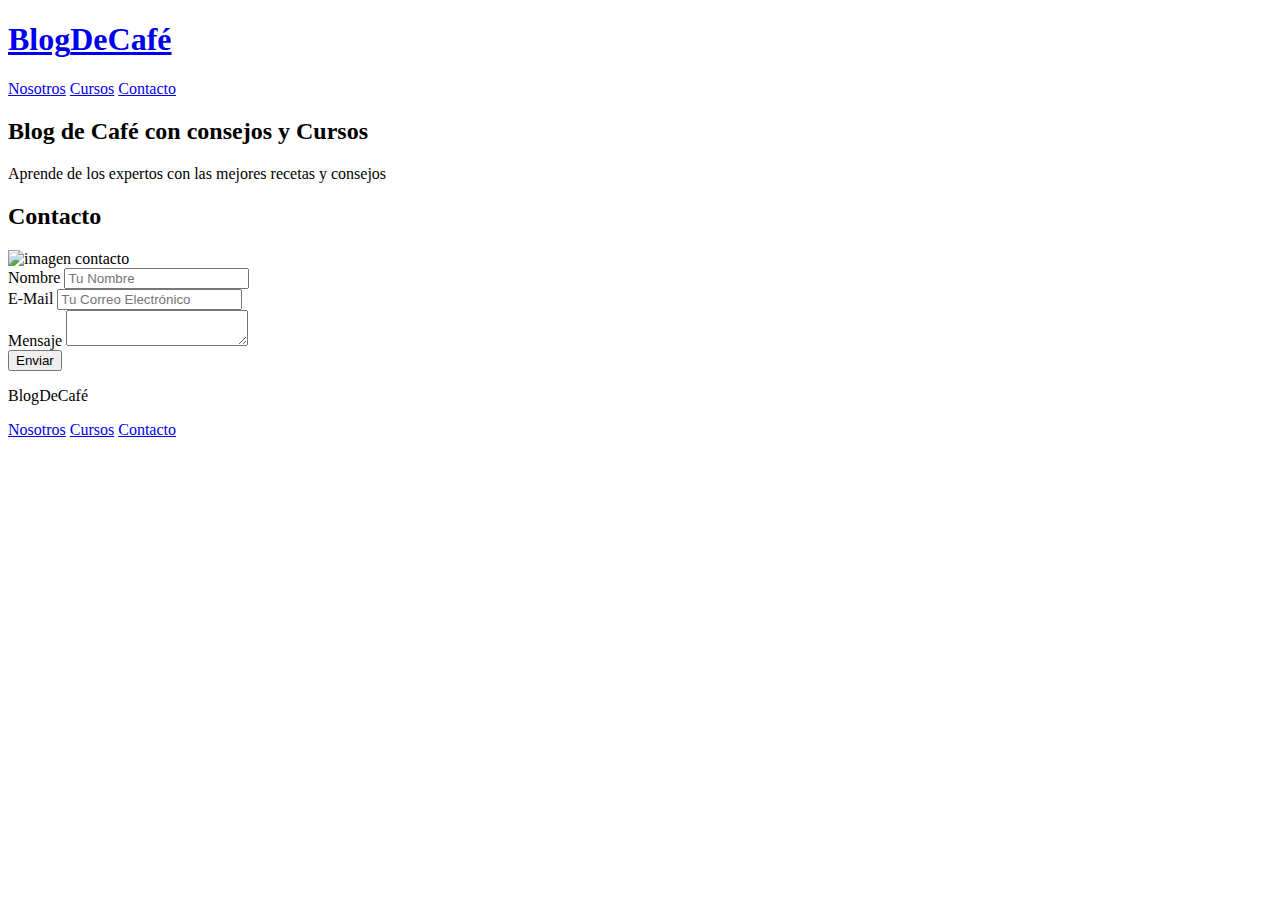
==== html/contacto.html @ 5ec3972c "First Upload" ====
<!DOCTYPE html>
<html lang="en">
<head>
    <meta charset="UTF-8">
    <meta name="viewport" content="width=device-width, initial-scale=1.0">
    <meta http-equiv="X-UA-Compatible" content="ie=edge">
    <title>Blog de Café</title>
    <link href="https://fonts.googleapis.com/css?family=Open+Sans|PT+Sans:400,700&display=swap" rel="stylesheet"> 
    <link rel="stylesheet" href="css/normalize.css">
    <link rel="stylesheet" href="css/styles.css">
</head>
<body>
     
    <header class="site-header">
            <div class="contenedor">
                <div class="barra">
                    <a href="/">
                        <h1 class="no-margin">Blog<span>DeCafé</span></h1>
                    </a>
                    <nav class="navegacion">
                        <a href="nosotros.html">Nosotros</a>
                        <a href="cursos.html">Cursos</a>
                        <a href="contacto.html">Contacto</a>
                    </nav>
                </div><!--barra-->
    
                <div class="texto-header">
                    <h2 class="no-margin">Blog de Café con consejos y Cursos</h2>
                    <p class="no-margin">Aprende de los expertos con las mejores recetas y consejos</p>
                </div>
    
            </div><!--contenedor-->
        </header>
     
    <main class="contenedor">
         <h2 class="centrar-texto">Contacto</h2>

        <div class="grid centrar-columnas">
            <div class="columnas-12">
                <img src="img/contacto.jpg" alt="imagen contacto">
            </div>

            <div class="columnas-10 formulario-contacto">
                <form action="#">
                    <div class="campo">
                            <label for="nombre">Nombre</label>
                            <input type="text" id="nombre" placeholder="Tu Nombre">
                    </div>
                    <div class="campo">
                            <label for="email">E-Mail</label>
                            <input type="email" id="email" placeholder="Tu Correo Electrónico">
                        </div>
                        <div class="campo mensaje">
                            <label for="mensaje">Mensaje</label>
                            <textarea id="mensaje"></textarea>
                        </div>
                        <div class="campo enviar">
                            <input type="submit" value="Enviar" class="btn btn-primario">
                        </div>
                </form>
            </div>
        </div>
    </main>

    <footer class="site-footer">
    <div class="contenedor">
        <div class="barra">
            <p class="no-margin">Blog<span>DeCafé</span></p>

            <nav class="navegacion">
                <a href="nosotros.html">Nosotros</a>
                <a href="cursos.html">Cursos</a>
                <a href="contacto.html">Contacto</a>
            </nav>
        </div>
    </div>
    </footer>
</body>
</html>
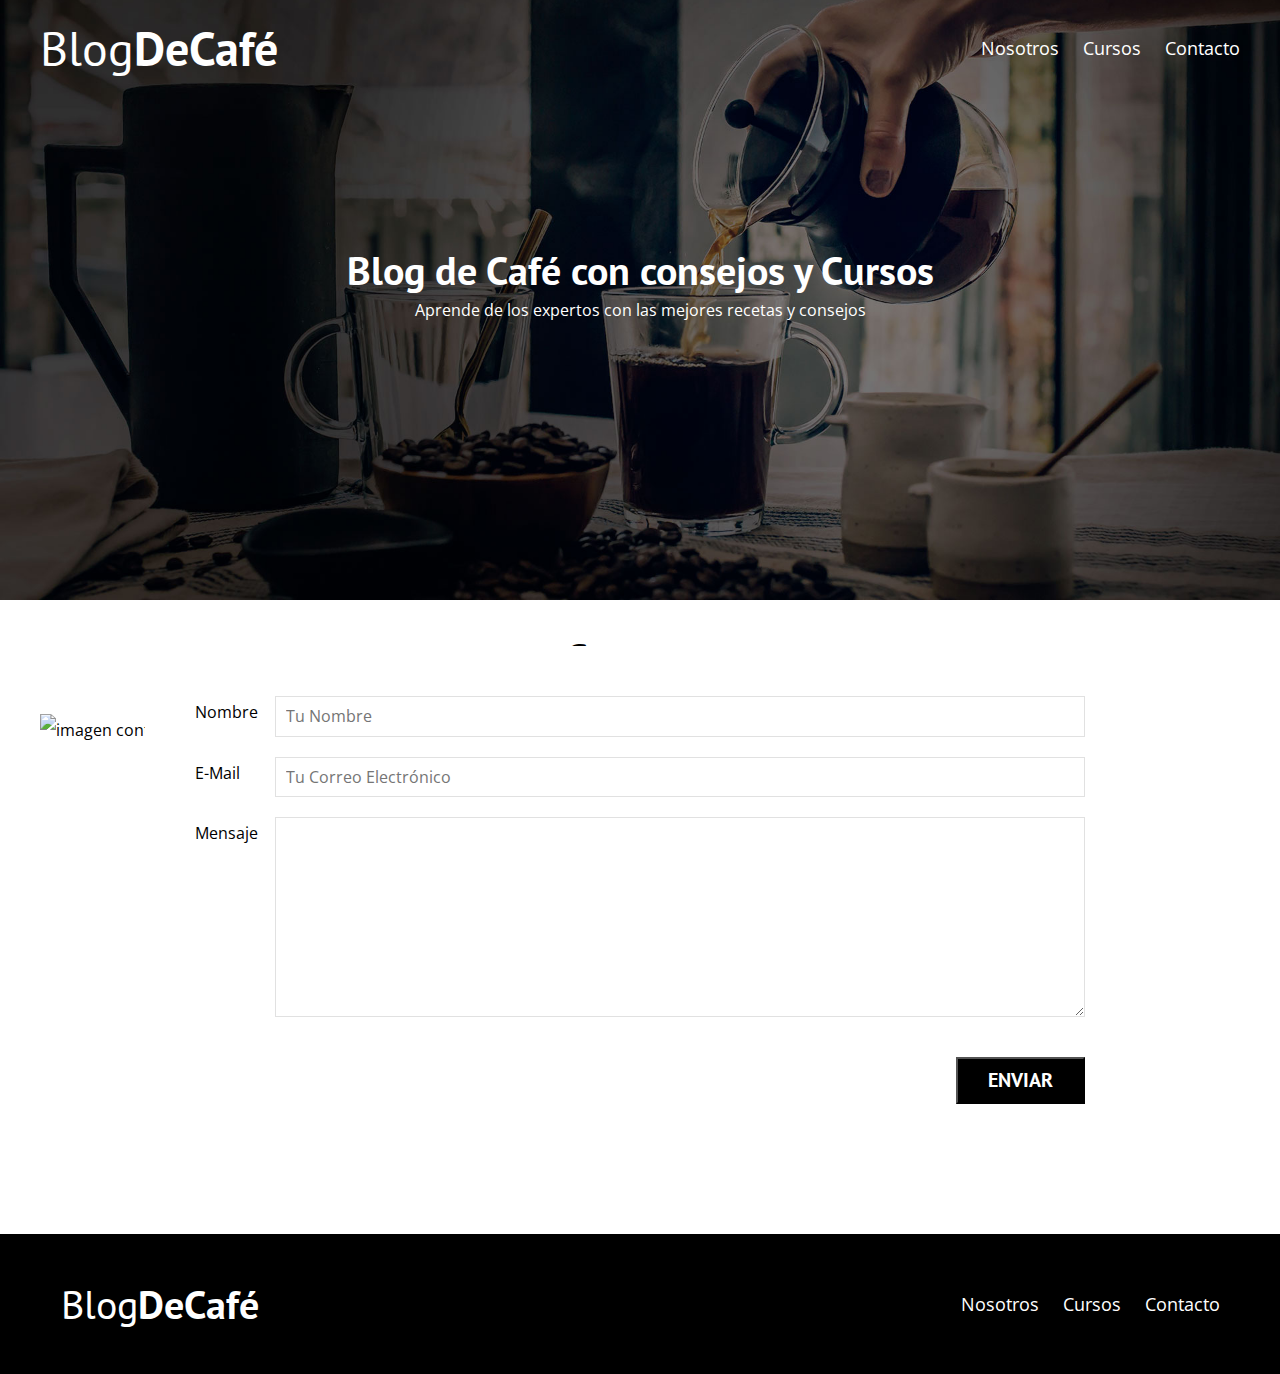
==== commit 742c8433: "Update #1" ====
--- a/html/contacto.html
+++ b/html/contacto.html
@@ -6,8 +6,8 @@
     <meta http-equiv="X-UA-Compatible" content="ie=edge">
     <title>Blog de Café</title>
     <link href="https://fonts.googleapis.com/css?family=Open+Sans|PT+Sans:400,700&display=swap" rel="stylesheet"> 
-    <link rel="stylesheet" href="css/normalize.css">
-    <link rel="stylesheet" href="css/styles.css">
+    <link rel="stylesheet" href="../css/normalize.css">
+    <link rel="stylesheet" href="../css/styles.css">
 </head>
 <body>
      
--- a/css/styles.css
+++ b/css/styles.css
@@ -0,0 +1,270 @@
+html {
+    box-sizing: border-box;
+    font-size: 62.5%; /** 1rem = 10px **/
+}
+*, *:before, *:after {
+    box-sizing: inherit;
+}
+body {
+    font-family: 'Open Sans', sans-serif;
+    font-size: 1.6rem;
+    line-height: 2;
+}
+/** Globales **/
+.contenedor {
+    max-width: 1200px;
+    width: 95%;
+    margin: 0 auto;
+}
+h1, h2, h3, h4 {
+    font-family: 'PT Sans', sans-serif;
+}
+h1 {
+    font-size: 4.8rem;
+}
+h2 {
+    font-size: 4rem;
+    line-height: 1.2;
+}
+h3 {
+    font-size: 3.2rem;
+}
+h4{
+    font-size: 2.8rem;
+}
+span {
+    font-weight: 700;
+}
+img {
+    max-width: 100%;
+}
+/** Utilidades **/
+.centrar-texto {
+    text-align: center;
+}
+.no-margin {
+    margin: 0;
+}
+
+/* Grid */
+@media (min-width: 768px) {
+    .grid {
+        display: flex;
+        justify-content: space-between;
+        flex-wrap: wrap;
+    }
+    .centrar-columnas {
+        justify-content: center;
+    }
+    .columnas-4 {
+        flex: 0 0 calc(33.3% - 1rem);
+    }
+    .columnas-6 {
+        flex: 0 0 calc(50% - 1rem);
+    }
+    .columnas-8 {
+        flex: 0 0 calc(66.6% - 1rem);
+    }
+    .columnas-10 {
+        flex: 0 0 calc(83.3% - 1rem);
+    }
+    .columnas-12 {
+        flex: 0 0 100%;
+    }
+}
+
+/* Botones */
+.btn {
+    display: block;
+    text-align: center;
+    padding: 1rem 3rem;
+    margin: 2rem 0;
+    color: #ffffff;
+    text-decoration: none;
+    font-family: 'PT Sans', sans-serif;
+    font-weight: 700;
+    text-transform: uppercase;
+    font-size: 2rem;
+    flex: 0 0 100%;
+}
+.btn:hover {
+    cursor: pointer;
+}
+@media (min-width: 768px) {
+    .btn {
+        display: inline-block;
+        flex: 0 0 auto;
+    }
+}
+
+.btn-primario {
+    background-color: #000000;
+}
+.btn-secundario {
+    background-color: #784d3c;
+}
+
+/* Header */
+@media (min-width:768px) {
+    .barra {
+        display: flex;
+        justify-content: space-between;
+        align-items: center;
+    }
+}
+.site-header {
+    background-image: url(../img/banner.jpg);
+    background-repeat: no-repeat;
+    background-position: center center;
+    background-size: cover;
+    height: 60rem;
+}
+.site-header a {
+    color: #ffffff;
+    text-decoration: none;
+}
+.site-header h1 {
+    text-align: center;
+    font-weight: 400;
+}
+
+/* Navegacion */
+.navegacion a {
+    text-align: center;
+    display: block;
+    font-size: 1.8rem;
+    color: #ffffff;
+    text-decoration: none;
+}
+@media (min-width: 768px) {
+    .navegacion a {
+        display: inline;
+        margin-right: 2rem;
+    }
+    .navegacion a:last-of-type {
+        margin: 0;
+    }
+}
+
+/* Header Texto */
+.texto-header {
+    color: #ffffff;
+    text-align: center;
+    margin-top: 5rem;
+}
+@media (min-width: 768px) {
+    .texto-header {
+        margin-top: 15rem;
+    }
+}
+.texto.header p {
+    font-size: 2.2rem;
+}
+
+/* Contenido Principal Home */
+.contenido-principal {
+    display: flex;
+    flex-wrap: wrap;
+}
+.blog, 
+.cursos {
+    flex: 0 0 100%;
+}
+.cursos {
+    order: -1;
+}
+
+@media (min-width: 768px) {
+    .contenido-principal {
+        justify-content: space-between;
+    }
+    .blog {
+        flex-basis: 66.6%;
+    }
+    .cursos {
+        flex-basis: calc(33.3% - 4rem);
+        order: 2;
+    }
+}
+
+/* Opcional */
+.entrada-blog {
+    margin-bottom: 2rem;
+    border-bottom: 1px solid #e1e1e1;
+}
+.entrada-blog:last-of-type{
+    border: none;
+}
+
+/* Cursos Sidebar */
+.cursos-lista {
+    padding: 0;
+    list-style: none;
+}
+.curso {
+    padding-top: 3rem;
+    padding-bottom: 3rem;
+    border-bottom: 1px solid #e1e1e1;
+}
+.curso:last-of-type {
+    border-bottom: none;
+}
+.curso p {
+    font-family: 'PT Sans', sans-serif;
+    font-weight: 700;
+    font-size: 2rem;
+}
+.curso p span,
+.curso p.descripcion {
+    font-weight: 400;
+}
+
+
+/* Footer */
+.site-footer {
+    background-color: #000000;
+    padding: 3rem;
+    margin-top: 4rem;
+}
+.site-footer p {
+    color: #ffffff;
+    font-size: 4rem;
+    font-weight: 400;
+    font-family: 'PT Sans', sans-serif;
+    text-align: center;
+}
+.site-footer p span {
+    font-weight: 700;
+}
+
+/* Contacto */
+.formulario-contacto {
+    background-color: #ffffff;
+    padding: 5rem;
+}
+@media (min-width: 768px) {
+    .formulario-contacto {
+        margin-top: -10rem;
+    }
+}
+.formulario-contacto .campo {
+    display: flex;
+    justify-content: space-between;
+    margin-bottom: 2rem;
+}
+.formulario-contacto .campo label {
+    flex: 0 0 8rem;
+}
+.formulario-contacto .campo input:not([type="submit"]),
+.formulario-contacto textarea {
+    flex: 1;
+    border: 1px solid #e1e1e1;
+    padding: 1rem;
+}
+.formulario-contacto textarea {
+    height: 20rem;
+}
+.formulario-contacto .enviar {
+    display: flex;
+    justify-content: flex-end;
+}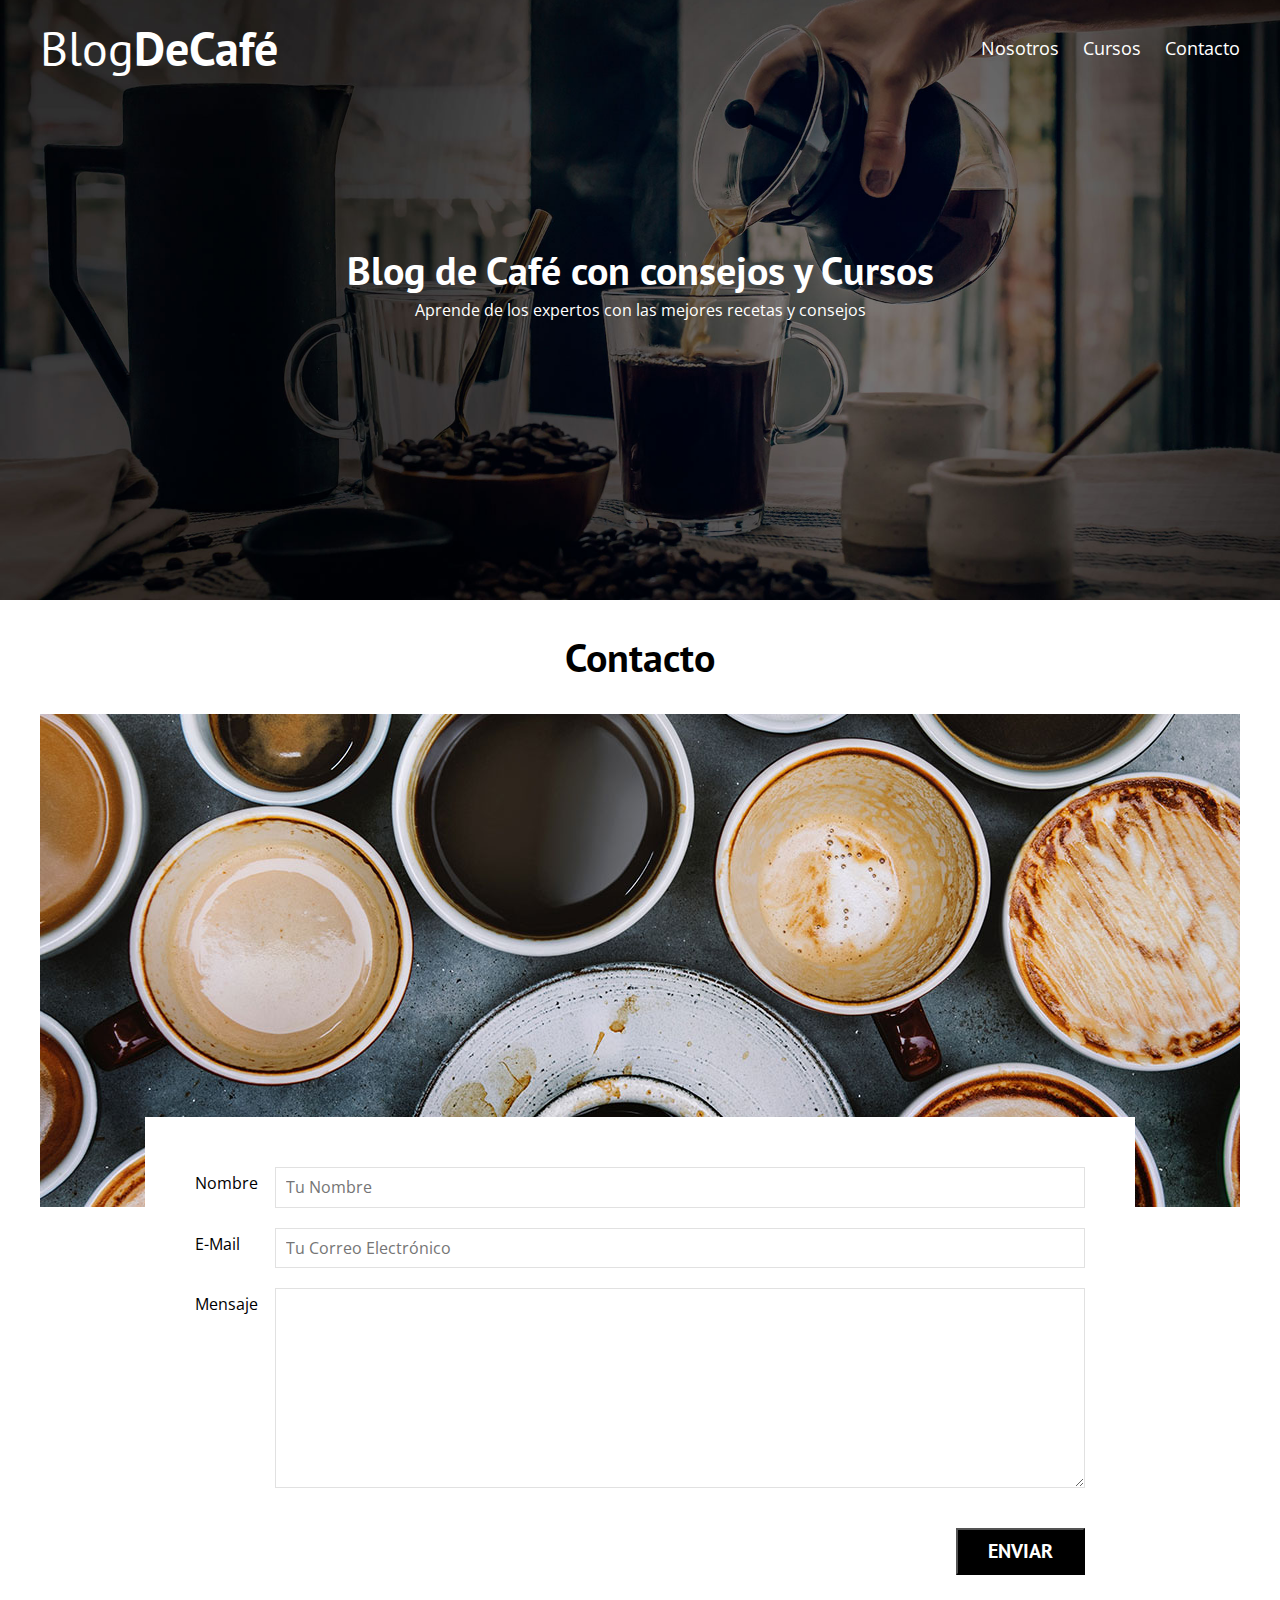
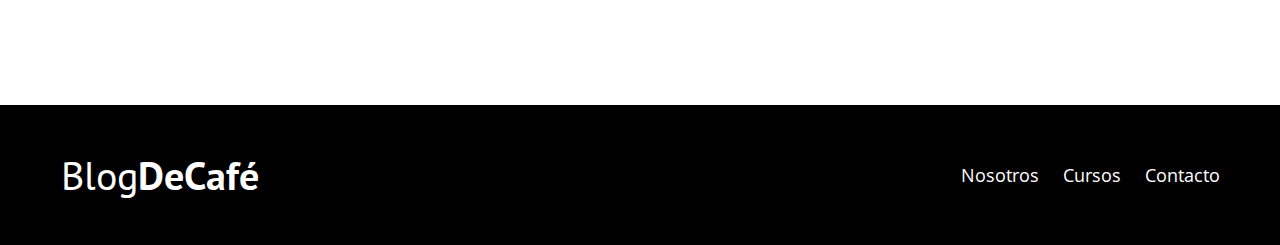
==== commit d218052a: "Update #2" ====
--- a/html/contacto.html
+++ b/html/contacto.html
@@ -10,7 +10,7 @@
     <link rel="stylesheet" href="../css/styles.css">
 </head>
 <body>
-     
+
     <header class="site-header">
             <div class="contenedor">
                 <div class="barra">
@@ -32,48 +32,48 @@
             </div><!--contenedor-->
         </header>
      
-    <main class="contenedor">
-         <h2 class="centrar-texto">Contacto</h2>
+        <main class="contenedor">
+            <h2 class="centrar-texto">Contacto</h2>
 
-        <div class="grid centrar-columnas">
-            <div class="columnas-12">
-                <img src="img/contacto.jpg" alt="imagen contacto">
+            <div class="grid centrar-columnas">
+                <div class="columnas-12">
+                    <img src="../img/contacto.jpg" alt="imagen contacto">
+                </div>
+
+                <div class="columnas-10 formulario-contacto">
+                    <form action="#">
+                        <div class="campo">
+                                <label for="nombre">Nombre</label>
+                                <input type="text" id="nombre" placeholder="Tu Nombre">
+                        </div>
+                        <div class="campo">
+                                <label for="email">E-Mail</label>
+                                <input type="email" id="email" placeholder="Tu Correo Electrónico">
+                            </div>
+                            <div class="campo mensaje">
+                                <label for="mensaje">Mensaje</label>
+                                <textarea id="mensaje"></textarea>
+                            </div>
+                            <div class="campo enviar">
+                                <input type="submit" value="Enviar" class="btn btn-primario">
+                            </div>
+                    </form>
+                </div>
             </div>
+        </main>
 
-            <div class="columnas-10 formulario-contacto">
-                <form action="#">
-                    <div class="campo">
-                            <label for="nombre">Nombre</label>
-                            <input type="text" id="nombre" placeholder="Tu Nombre">
-                    </div>
-                    <div class="campo">
-                            <label for="email">E-Mail</label>
-                            <input type="email" id="email" placeholder="Tu Correo Electrónico">
-                        </div>
-                        <div class="campo mensaje">
-                            <label for="mensaje">Mensaje</label>
-                            <textarea id="mensaje"></textarea>
-                        </div>
-                        <div class="campo enviar">
-                            <input type="submit" value="Enviar" class="btn btn-primario">
-                        </div>
-                </form>
+        <footer class="site-footer">
+            <div class="contenedor">
+                <div class="barra">
+                    <p class="no-margin">Blog<span>DeCafé</span></p>
+
+                    <nav class="navegacion">
+                        <a href="nosotros.html">Nosotros</a>
+                        <a href="cursos.html">Cursos</a>
+                        <a href="contacto.html">Contacto</a>
+                    </nav>
+                </div>
             </div>
-        </div>
-    </main>
-
-    <footer class="site-footer">
-    <div class="contenedor">
-        <div class="barra">
-            <p class="no-margin">Blog<span>DeCafé</span></p>
-
-            <nav class="navegacion">
-                <a href="nosotros.html">Nosotros</a>
-                <a href="cursos.html">Cursos</a>
-                <a href="contacto.html">Contacto</a>
-            </nav>
-        </div>
-    </div>
-    </footer>
-</body>
+        </footer>
+    </body>
 </html>